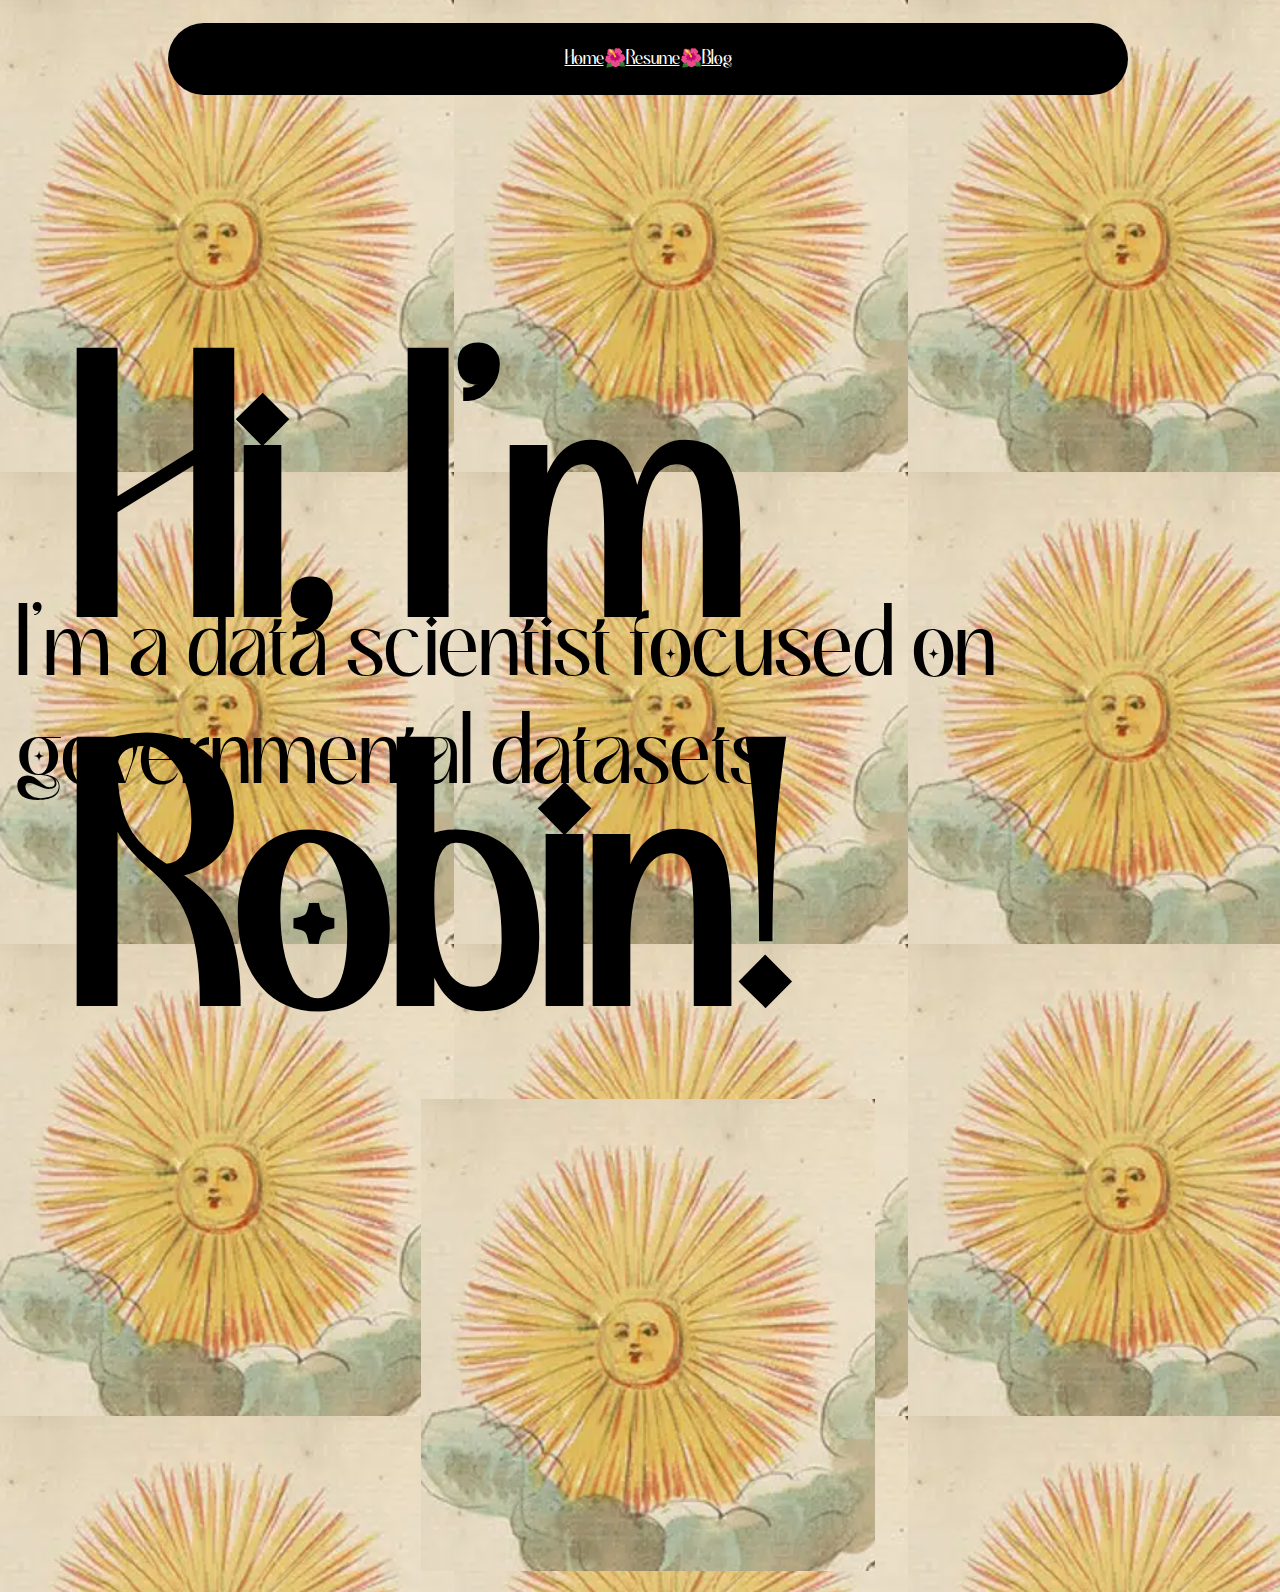
==== index.html @ 145362da "Update index.html" ====
<!doctype html>
<html lang="en-US">
    <head>
        <meta charset="utf-8">
        <meta name="viewport" content="width=device-width" />
        <meta name="description" content="Data Scientist, Visual Artist, Musician"/>
        <meta name="keywords" content="Robin, Data Scientist, Visual Artist, Painter, Musician, Fiber Artist, Knitter, Crocheter, Collager"/>
        <meta name="author" content="Robin Zeng"/>
        <link rel="stylesheet" href="styles/style.css" />
        <link rel="icon" type="image/x-icon" href="styles/images/sun.png">
        <title>ROBIN</title>
    </head>
    <body>
        <div class="top">
            <div class="nav">
                <a href="index">Home </a>
                &#127802; 
                <a href="resume"> Resume </a>
                &#127802;
                <a href="blog"> Blog</a>
            </div>
        </div>
        <div class="page">
            <div id="intro"><h1>Hi, I'm Robin!</h1></div>
            <div id="sun"><img src="styles/images/sun.png" alt="A beautiful image of the sun"></div>
            <div id="summary"><p>I'm a data scientist focused on governmental datasets.</p></div>
        </div>
    </body>
</html>
---- styles/style.css ----
@font-face {
    font-family: "Rafgins-Regular";
    src: url("Rafgins-Regular.otf") format("opentype");
}

body {
    font-family: "Rafgins-Regular";
    font-size: 8vh;
    background-image: url('images/sun.png')
}

.top {
    display: flex;
    margin-top: 1.5vh;
    justify-content: center;
    align-items: center;
    height: 10vh;
    width: 100vw;
}

.nav {
    display: flex;
    position: fixed;
    justify-content: center;
    align-items: center;
    border-radius: 100px;
    width: 75vw;
    height: 8vh;
    background-color: black;
    font-size: large;
}

.page {
    display: flex;
    flex-flow: column;
    align-items: center;
    height: 80vh;
    width: 100vw;
}

#intro {
    width: 90vw;
    font-size: 18vh;
}

h1 {
    display: flex;
    margin-bottom: 0px;
}

#summary {
    font-size: 10vh;
    position: fixed;
    bottom: 0px;
}

a, a:link, a:visited {
    color: white;
}

a:hover, a:focus, a:active {
    color: white;
    text-decoration: underline;
}
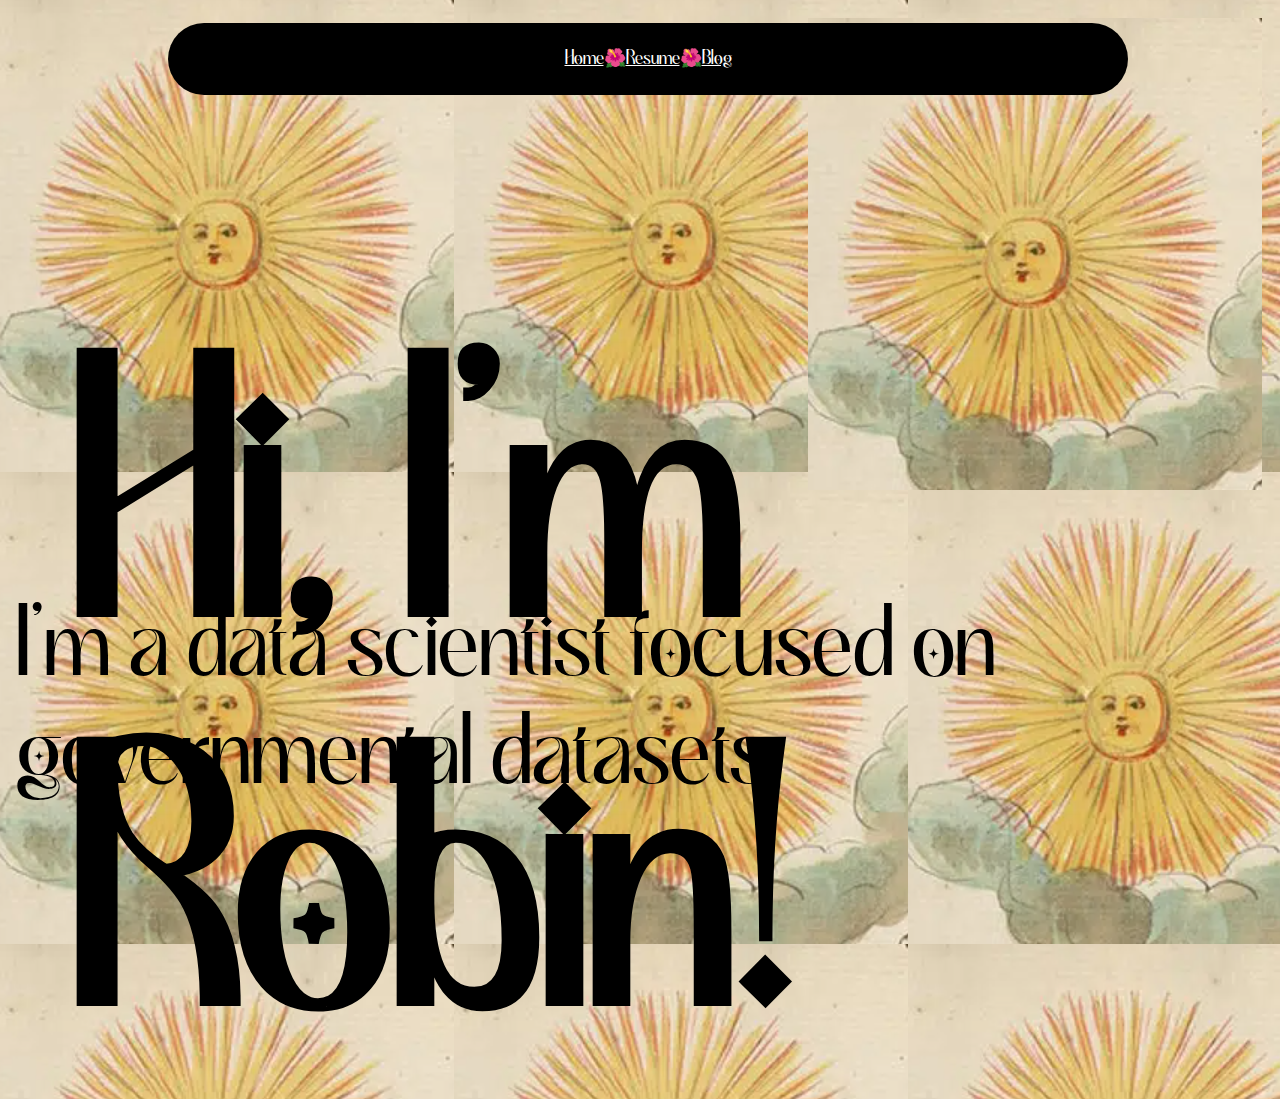
==== commit fcac040f: "sun" ====
--- a/index.html
+++ b/index.html
@@ -22,7 +22,7 @@
         </div>
         <div class="page">
             <div id="intro"><h1>Hi, I'm Robin!</h1></div>
-            <div id="sun"><img src="styles/images/sun.png" alt="A beautiful image of the sun"></div>
+            <div><img id="sun" src="styles/images/sun.png" alt="A beautiful image of the sun"></div>
             <div id="summary"><p>I'm a data scientist focused on governmental datasets.</p></div>
         </div>
     </body>
--- a/styles/style.css
+++ b/styles/style.css
@@ -28,6 +28,7 @@
     height: 8vh;
     background-color: black;
     font-size: large;
+    z-index: 10;
 }
 
 .page {
@@ -41,6 +42,7 @@
 #intro {
     width: 90vw;
     font-size: 18vh;
+    z-index: 5;
 }
 
 h1 {
@@ -54,6 +56,13 @@
     bottom: 0px;
 }
 
+#sun {
+    position: absolute;
+    top: 2vh;
+    right: 2vh;
+    z-index: 0;
+}
+
 a, a:link, a:visited {
     color: white;
 }
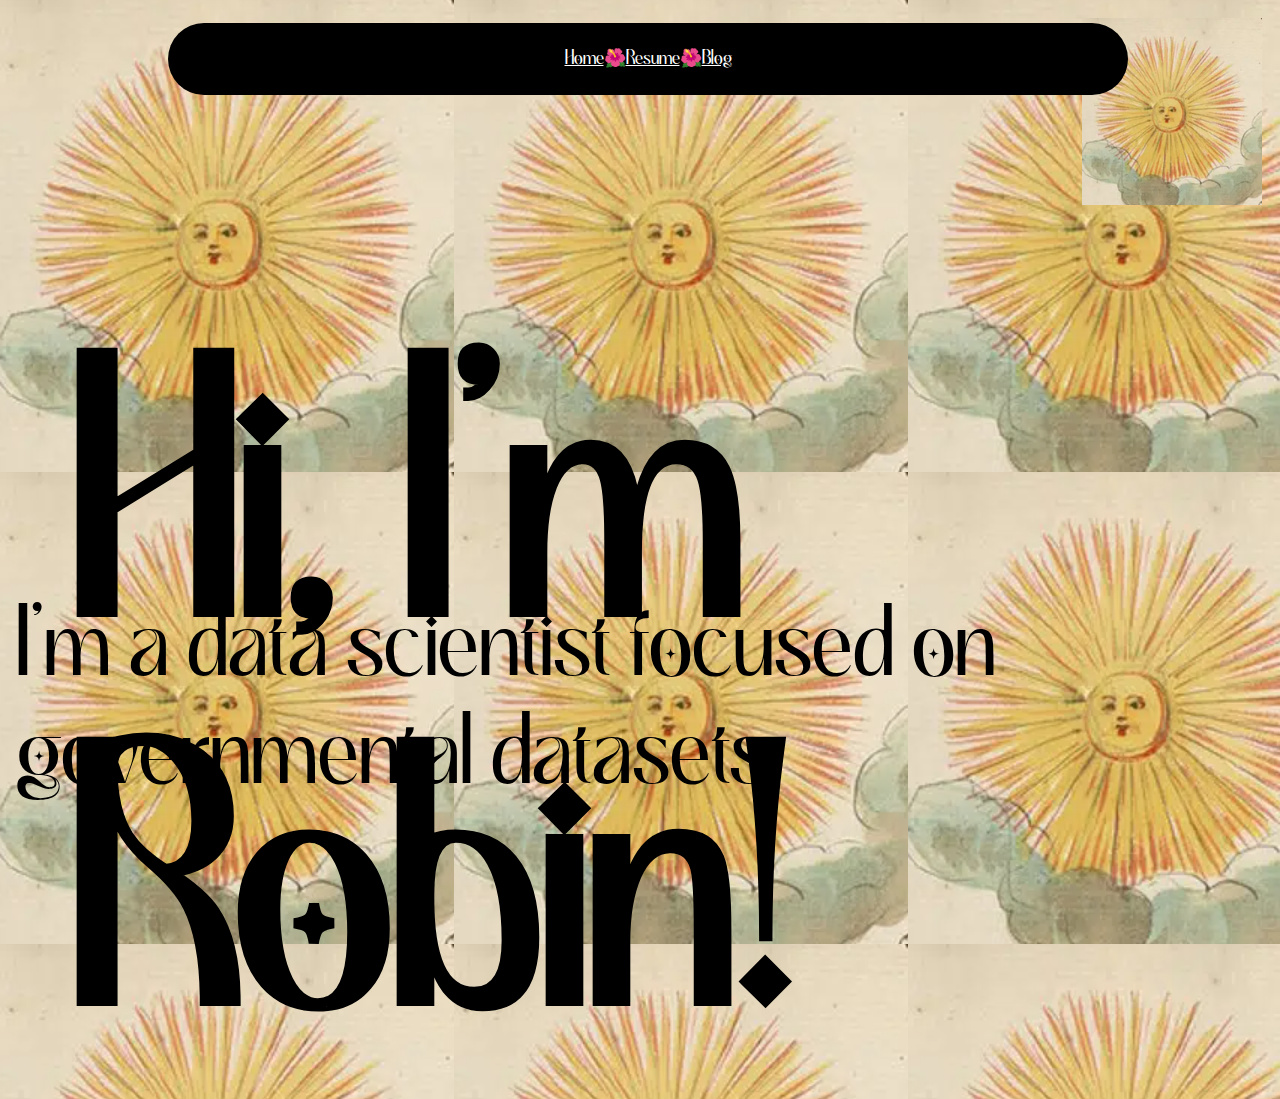
==== commit f9c5a64d: "moving the sun" ====
--- a/index.html
+++ b/index.html
@@ -25,5 +25,6 @@
             <div><img id="sun" src="styles/images/sun.png" alt="A beautiful image of the sun"></div>
             <div id="summary"><p>I'm a data scientist focused on governmental datasets.</p></div>
         </div>
+        <script src="scripts/day_night.js"></script>
     </body>
 </html>--- a/styles/style.css
+++ b/styles/style.css
@@ -61,6 +61,11 @@
     top: 2vh;
     right: 2vh;
     z-index: 0;
+    inline-size: 20vh;
+}
+
+#sun:hover {
+    inline-size: 40vh;
 }
 
 a, a:link, a:visited {
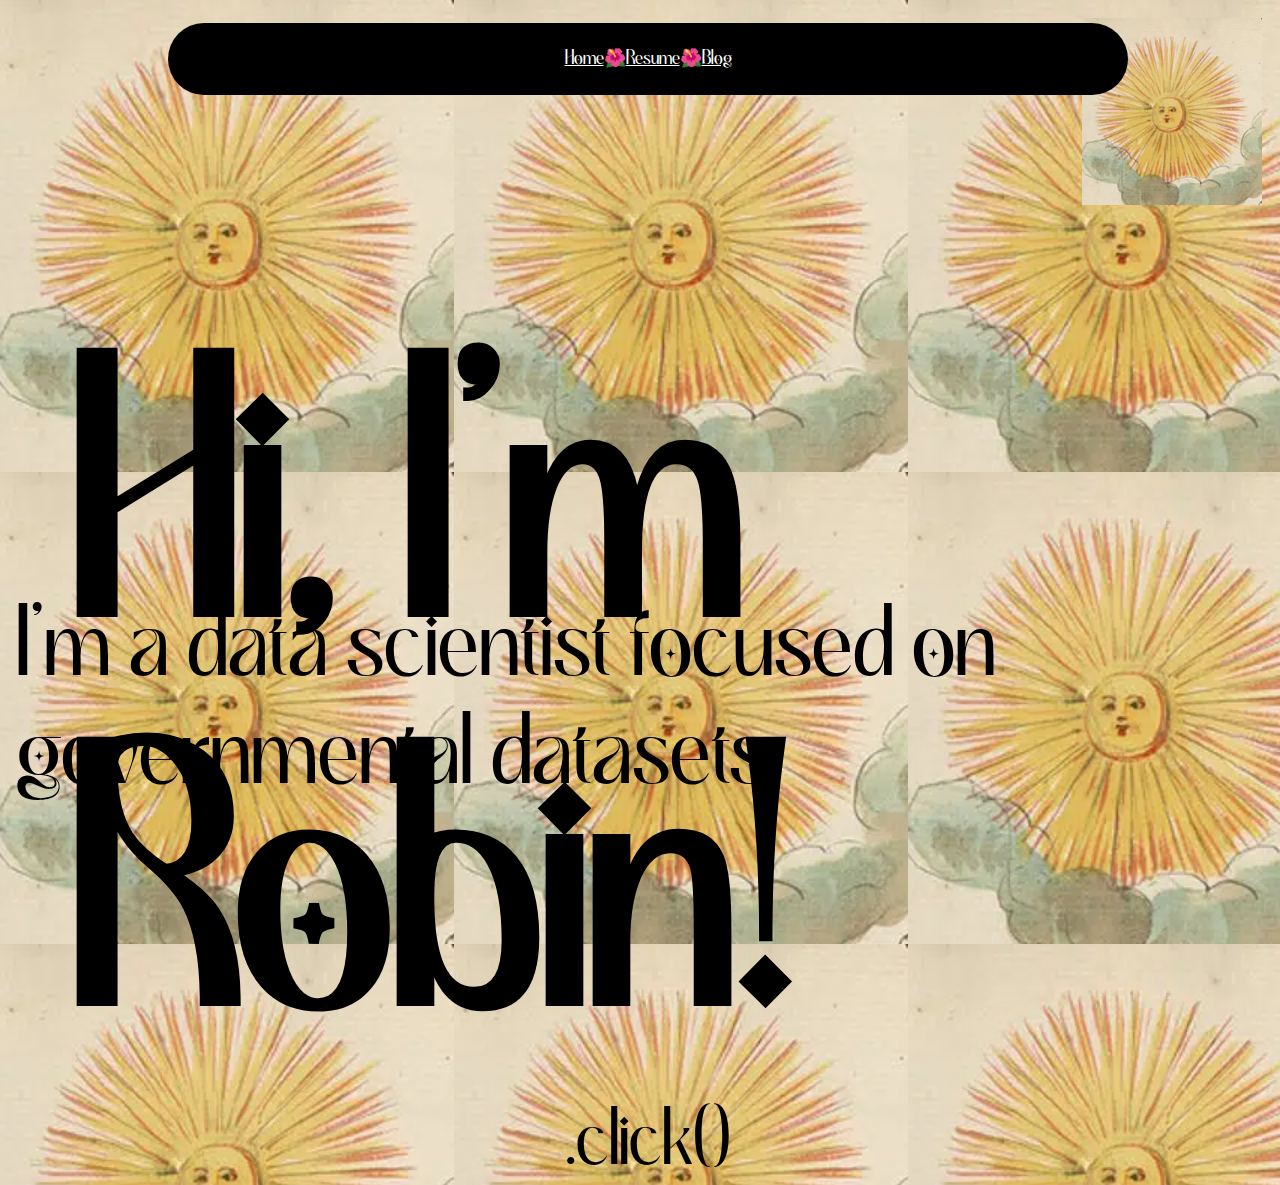
==== commit 70da9cd3: "get sun position" ====
--- a/index.html
+++ b/index.html
@@ -22,7 +22,7 @@
         </div>
         <div class="page">
             <div id="intro"><h1>Hi, I'm Robin!</h1></div>
-            <div><img id="sun" src="styles/images/sun.png" alt="A beautiful image of the sun"></div>
+            <div><img id="sun" src="styles/images/sun.png" alt="A beautiful image of the sun">.click()</div>
             <div id="summary"><p>I'm a data scientist focused on governmental datasets.</p></div>
         </div>
         <script src="scripts/day_night.js"></script>
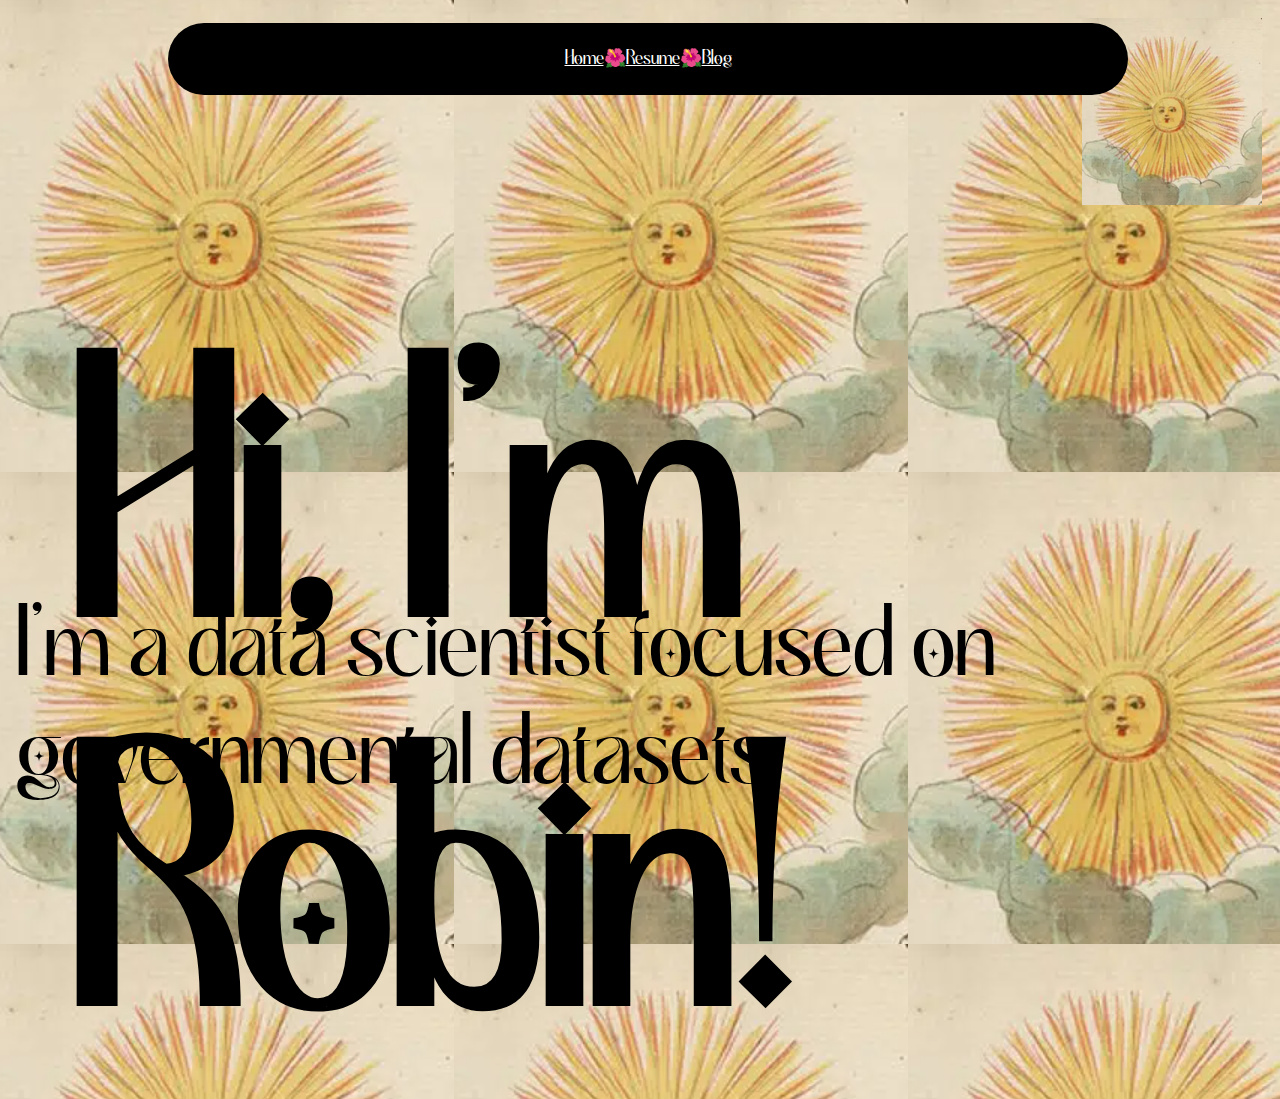
==== commit 83f78189: "trying to get sun to move" ====
--- a/index.html
+++ b/index.html
@@ -22,7 +22,7 @@
         </div>
         <div class="page">
             <div id="intro"><h1>Hi, I'm Robin!</h1></div>
-            <div><img id="sun" src="styles/images/sun.png" alt="A beautiful image of the sun">.click()</div>
+            <div><img id="sun" src="styles/images/sun.png" alt="A beautiful image of the sun"></div>
             <div id="summary"><p>I'm a data scientist focused on governmental datasets.</p></div>
         </div>
         <script src="scripts/day_night.js"></script>
--- a/styles/style.css
+++ b/styles/style.css
@@ -60,6 +60,8 @@
     position: absolute;
     top: 2vh;
     right: 2vh;
+    bottom: auto;
+    left: auto;
     z-index: 0;
     inline-size: 20vh;
 }
